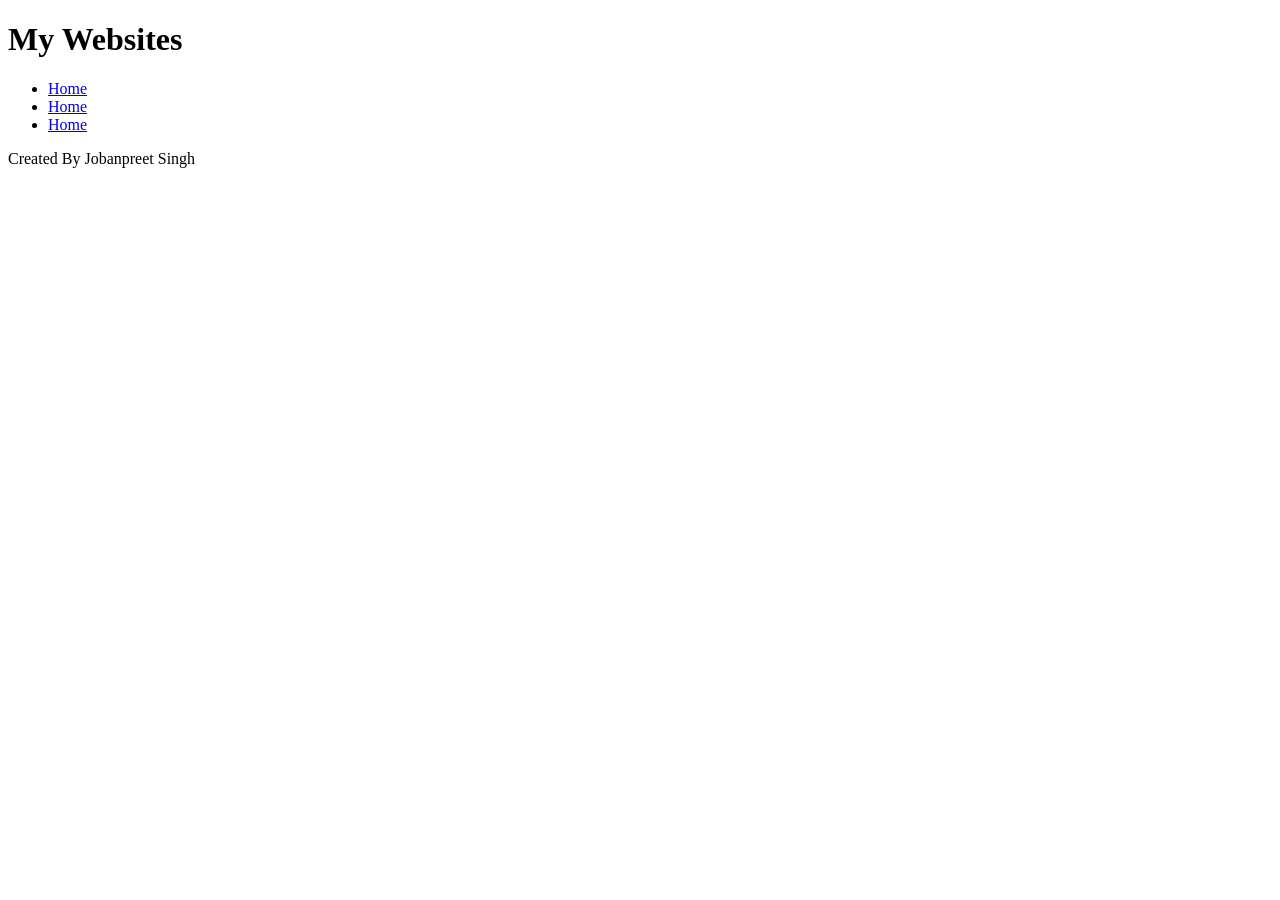
==== index.html @ aeb26b8f "Add page structure" ====
<!DOCTYPE html>
<html lang="en">
    <head>
        <meta charset="UTF-8">
        <meta name="viewpoint" content="width=device-width, initial-scale=1.0">
        <title>Home</title>
    </head>

    <body>

        <header>
            <h1>My Websites</h1>

            <nav>
                <ul>
                    
                <li><a href="index.html">Home</a></li>
                <li><a href="about.html">Home</a></li>
                <li><a href="projects.html">Home</a></li>
                </ul>
            </nav>
        </header>

        <main>

        </main>

        <footer>
            <p>Created By Jobanpreet Singh</p>
        </footer>

    </body>
    
</html>
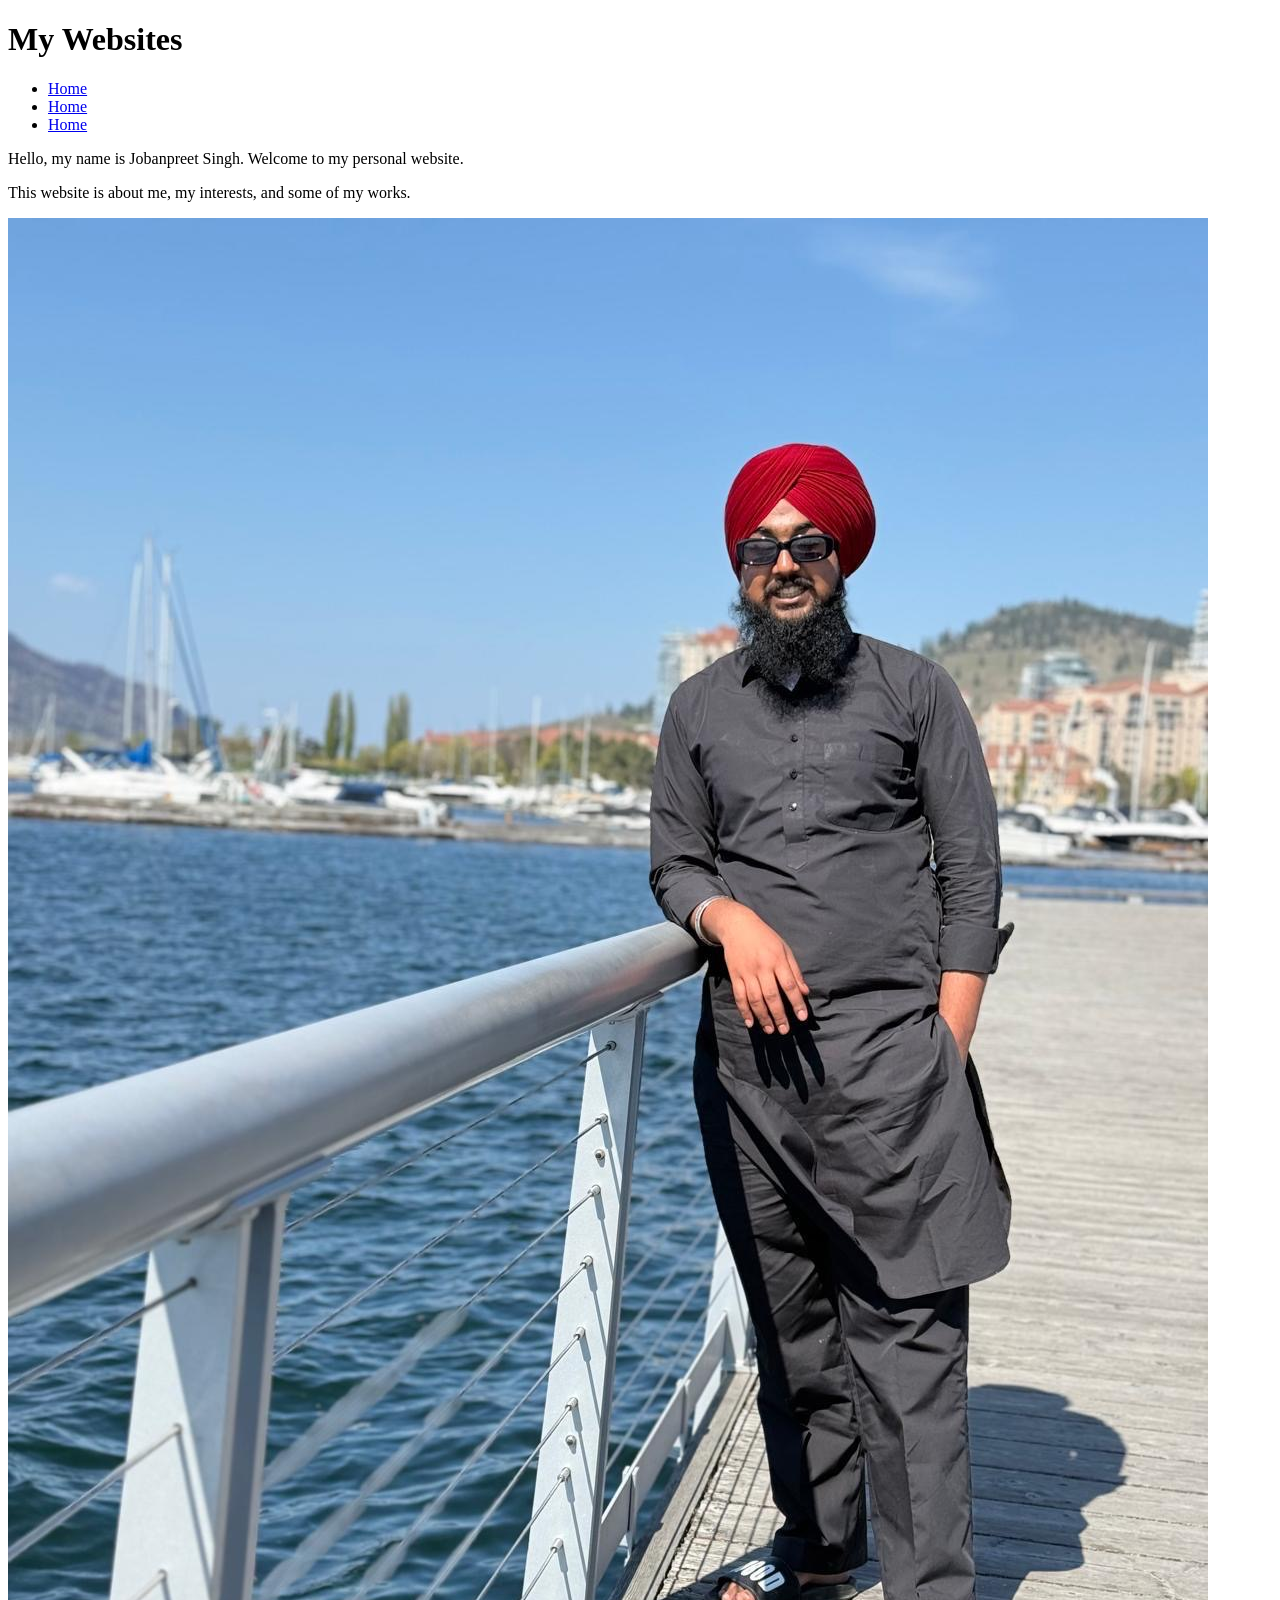
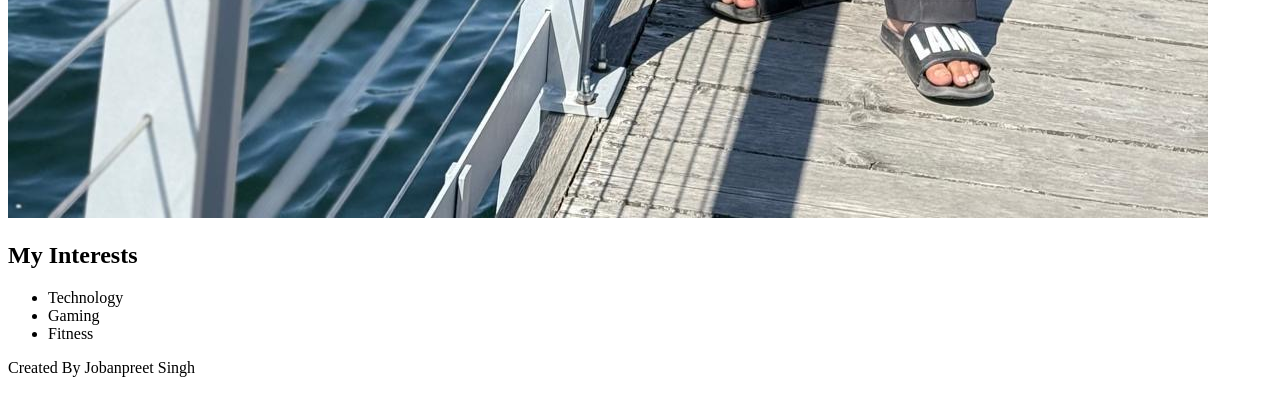
==== commit baab05e8: "Add home page content" ====
--- a/index.html
+++ b/index.html
@@ -22,6 +22,19 @@
         </header>
 
         <main>
+            <p>Hello, my name is Jobanpreet Singh. Welcome to my personal website.</p>
+
+            <p>This website is about me, my interests, and some of my works.</p>
+
+            <img src="images/profile.JPG" alt="Jobanpreet standing outdoors">
+
+            <h2>My Interests</h2>
+
+            <ul>
+                <li>Technology</li>
+                <li>Gaming</li>
+                <li>Fitness</li>
+            </ul>
 
         </main>
 
@@ -30,5 +43,5 @@
         </footer>
 
     </body>
-    
+
 </html>
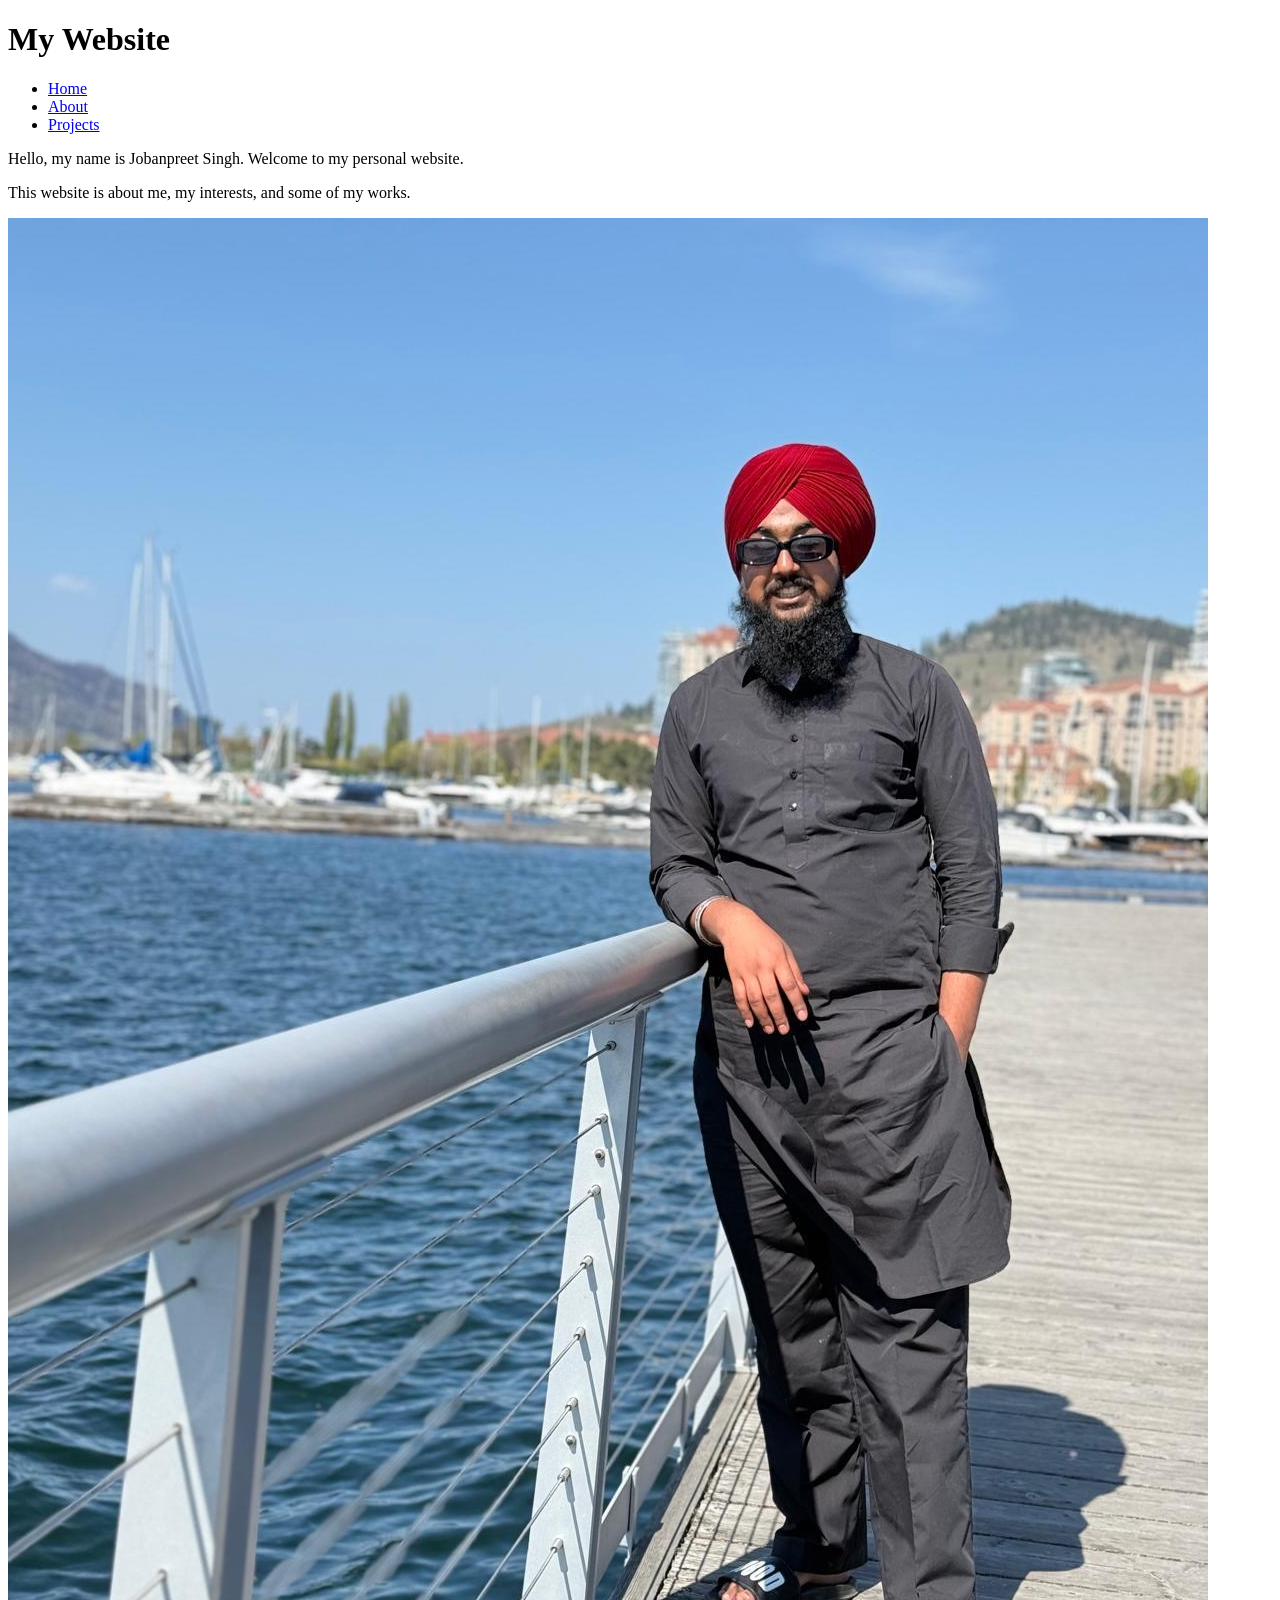
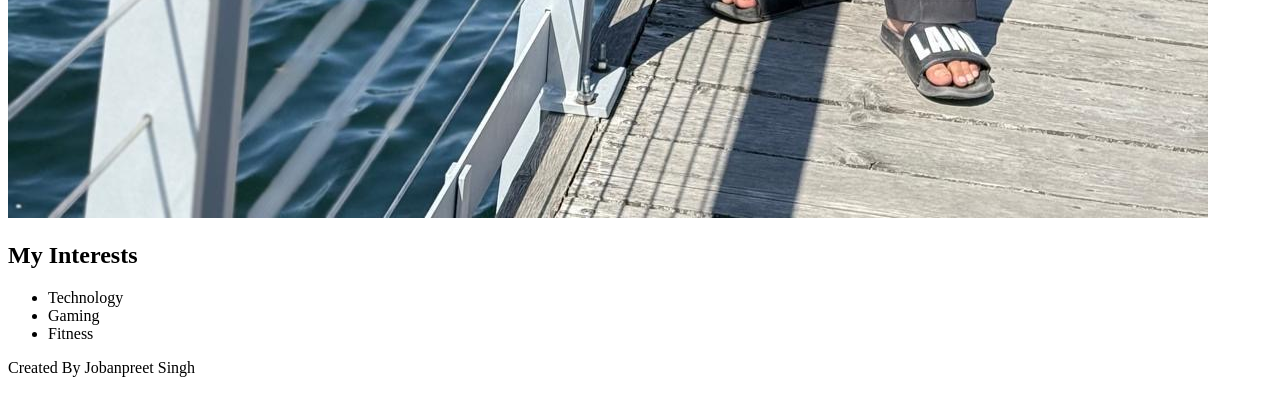
==== commit b65fbc31: "Fixes" ====
--- a/index.html
+++ b/index.html
@@ -9,14 +9,14 @@
     <body>
 
         <header>
-            <h1>My Websites</h1>
+            <h1>My Website</h1>
 
             <nav>
                 <ul>
                     
                 <li><a href="index.html">Home</a></li>
-                <li><a href="about.html">Home</a></li>
-                <li><a href="projects.html">Home</a></li>
+                <li><a href="about.html">About</a></li>
+                <li><a href="projects.html">Projects</a></li>
                 </ul>
             </nav>
         </header>
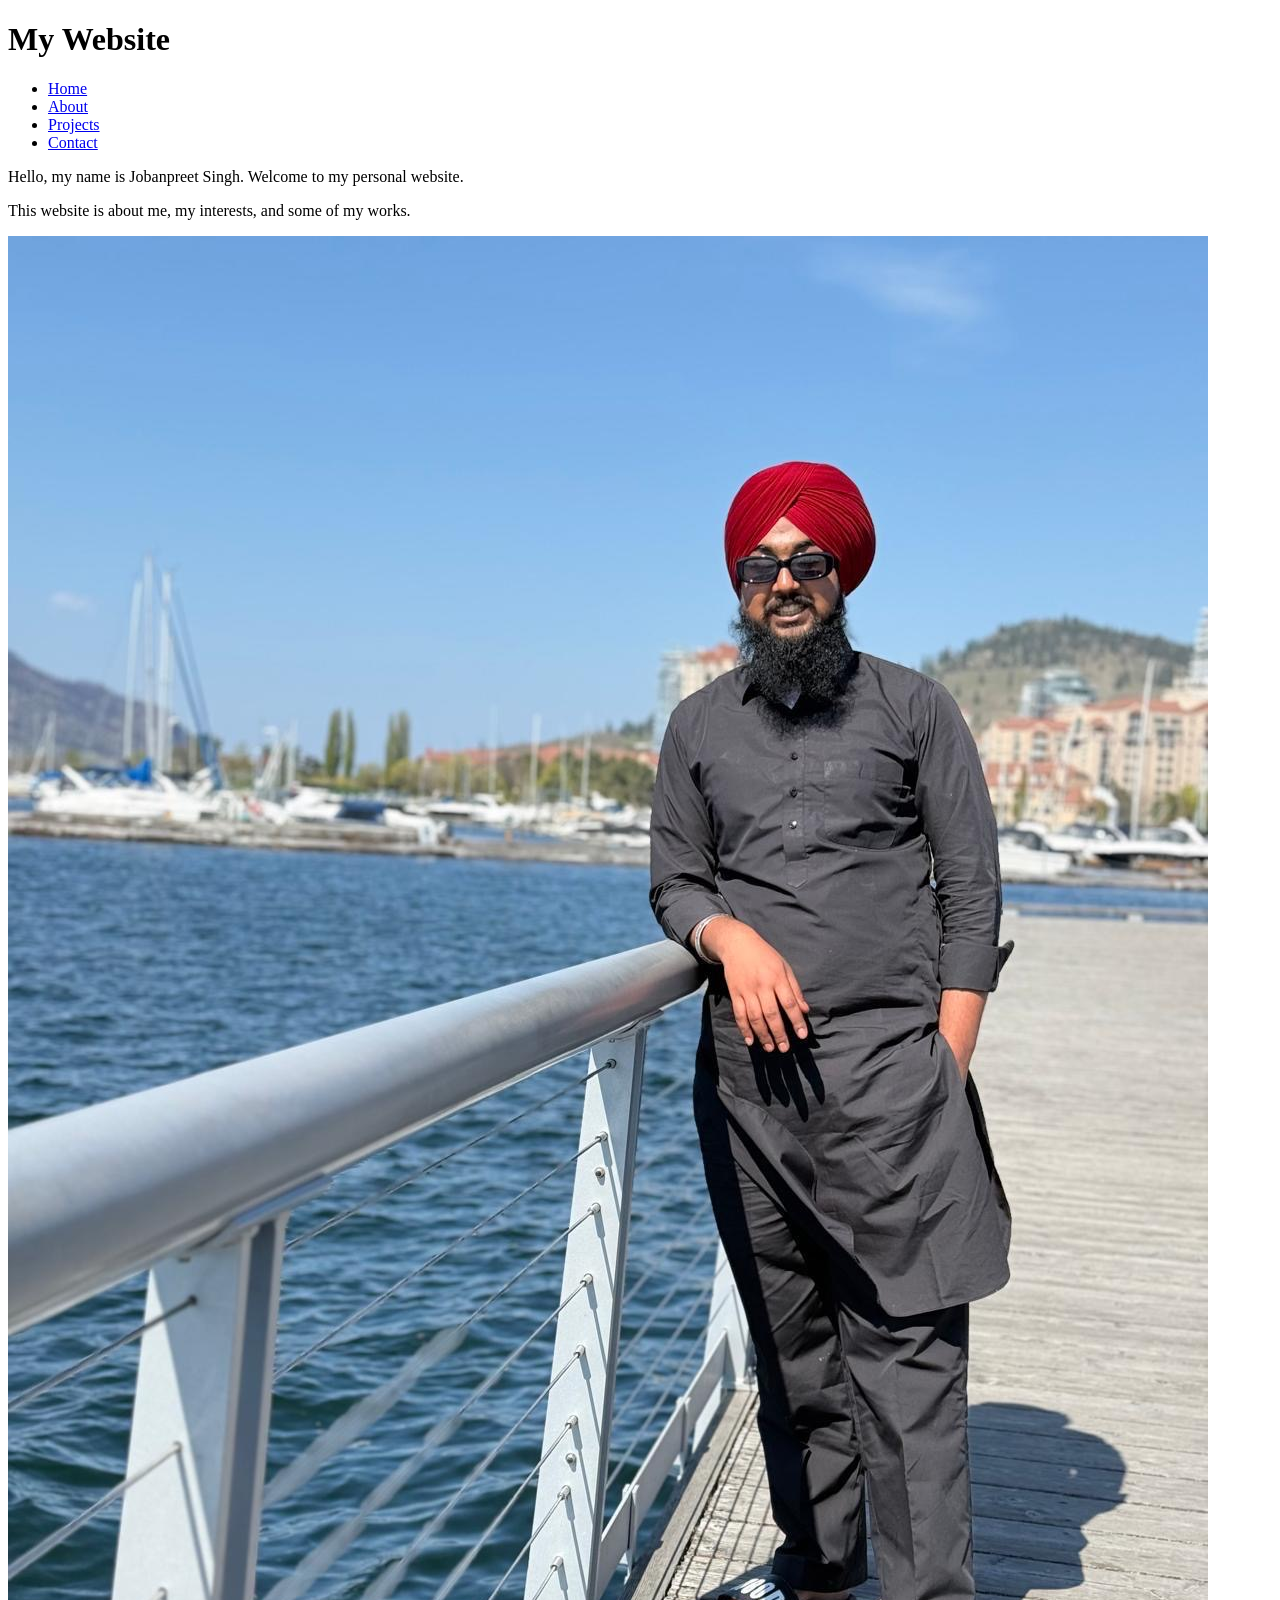
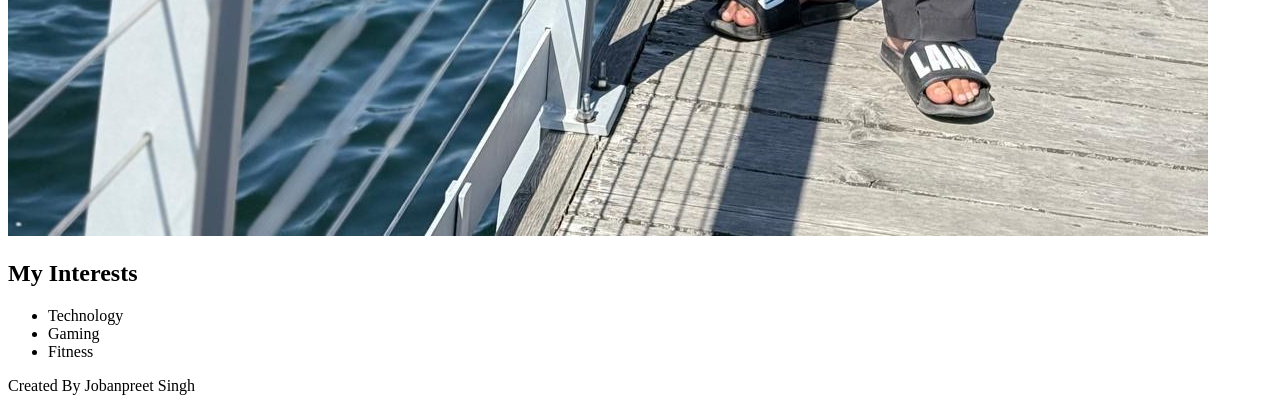
==== commit f2386715: "Corrections and base CSS" ====
--- a/index.html
+++ b/index.html
@@ -2,8 +2,10 @@
 <html lang="en">
     <head>
         <meta charset="UTF-8">
-        <meta name="viewpoint" content="width=device-width, initial-scale=1.0">
+        <meta name="viewport" content="width=device-width, initial-scale=1.0">
         <title>Home</title>
+
+        <ink rel="stylesheet" href="css/styles.css"></ink>
     </head>
 
     <body>
@@ -17,6 +19,7 @@
                 <li><a href="index.html">Home</a></li>
                 <li><a href="about.html">About</a></li>
                 <li><a href="projects.html">Projects</a></li>
+                <li><a href="contact.html">Contact</a></li>
                 </ul>
             </nav>
         </header>
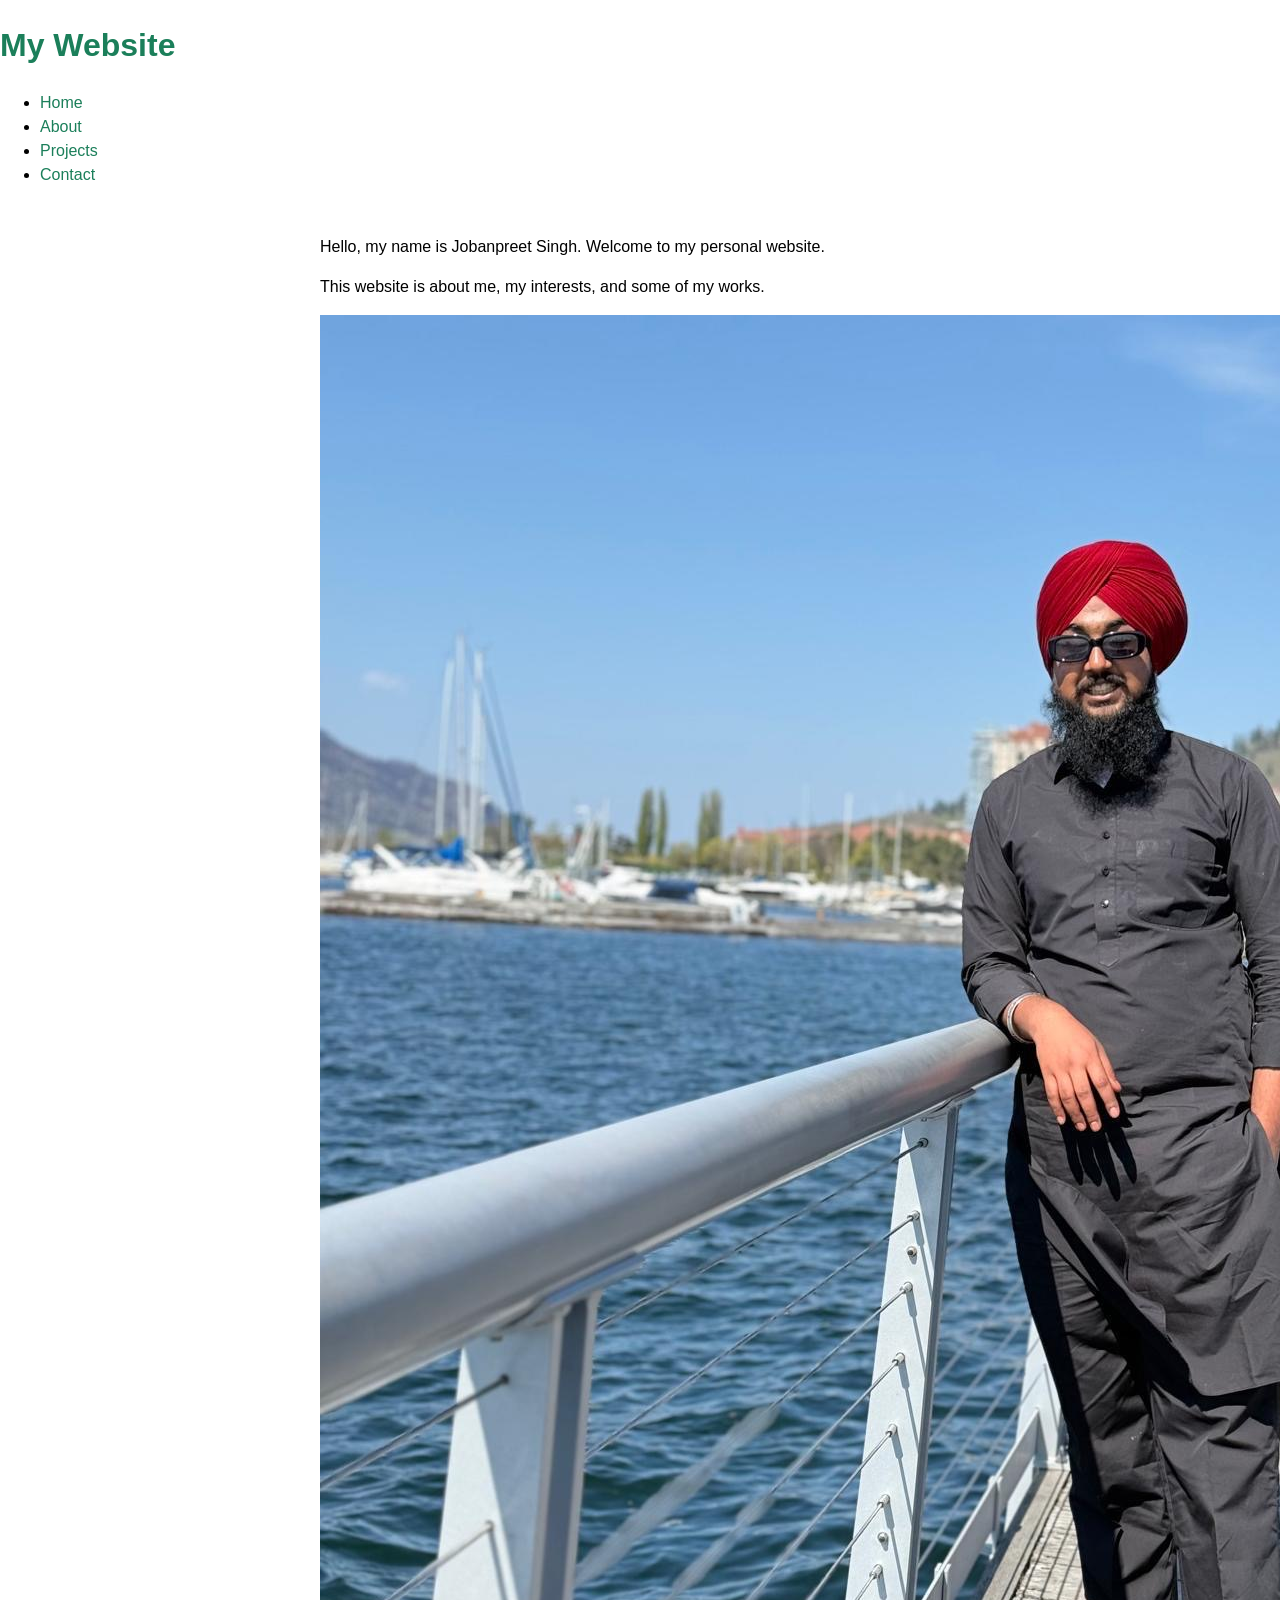
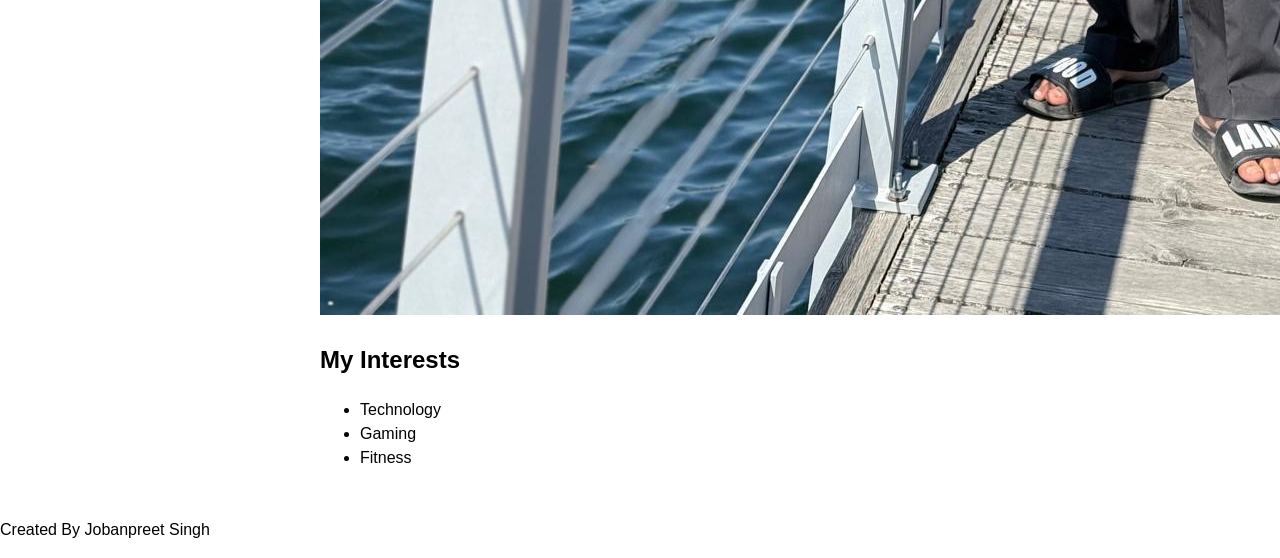
==== commit c563e66b: "errors" ====
--- a/index.html
+++ b/index.html
@@ -5,7 +5,7 @@
         <meta name="viewport" content="width=device-width, initial-scale=1.0">
         <title>Home</title>
 
-        <ink rel="stylesheet" href="css/styles.css"></ink>
+        <link rel="stylesheet" href="css/styles.css"></ink>
     </head>
 
     <body>
--- a/css/styles.css
+++ b/css/styles.css
@@ -0,0 +1,103 @@
+:root {
+    --brand: #1b7f5a;
+    --ink: #12181f;
+    --muted: #6b7885;
+    --space: 1rem;
+}
+
+*, *::before, *::after {
+    box-sizing: border-box;
+}
+
+body {
+    font-family: Arial, Helvetica, sans-serif;
+    color: var(--link);
+    line-height: 1.5;
+    margin: 0;
+}
+
+main {
+    max-width: 42rem;
+    margin: 0 auto;
+    padding: var(--space);
+}
+
+h1 {
+    font-size: 2rem;
+    color: var(--brand);
+}
+
+h2 {
+    font-size: 1.5rem;
+}
+
+nav a {
+    color: var(--brand);
+    text-decoration: none;
+    margin-right: var(--space);
+}
+
+nav a:hover {
+    text-decoration: underline;
+}
+
+nav a:focus {
+    outline: 0.2rem solid var(--brand);
+    outline-offset: 0.2rem;
+}
+
+.card {
+    border: 0.1rem solid var(--muted);
+    border-radius: 0.5rem;
+    padding:var(--space);
+    margin-bottom: var(--space);
+}
+
+input[type="email"] {
+    border-color: var(--brand);
+}
+
+label {
+    color: var(--ink);
+}
+
+input,
+select,
+textarea {
+    width: 100%;
+    padding: var(--space);
+    margin-bottom: var(--space);
+    border: 0.1rem solid var(--muted);
+    border-radius: 0.4rem;
+}
+
+fieldset {
+    border: 0.1rem solid var(--muted);
+    border-radius: 0.4rem;
+    padding: var(--space);
+    margin-bottom: var(--space);
+}
+
+legend {
+    color: var(--brand);
+}
+
+button {
+    background-color: var(--brand);
+    color: white;
+    padding: var(--space);
+    border: none;
+    border-radius: 0.4rem;
+}
+
+button:hover {
+    text-decoration: underline;
+}
+
+button:focus,
+input:focus,
+select:focus,
+textarea:focus {
+    outline: 0.2rem solid var(--brand);
+    outline-offset: 0.2rem;
+}
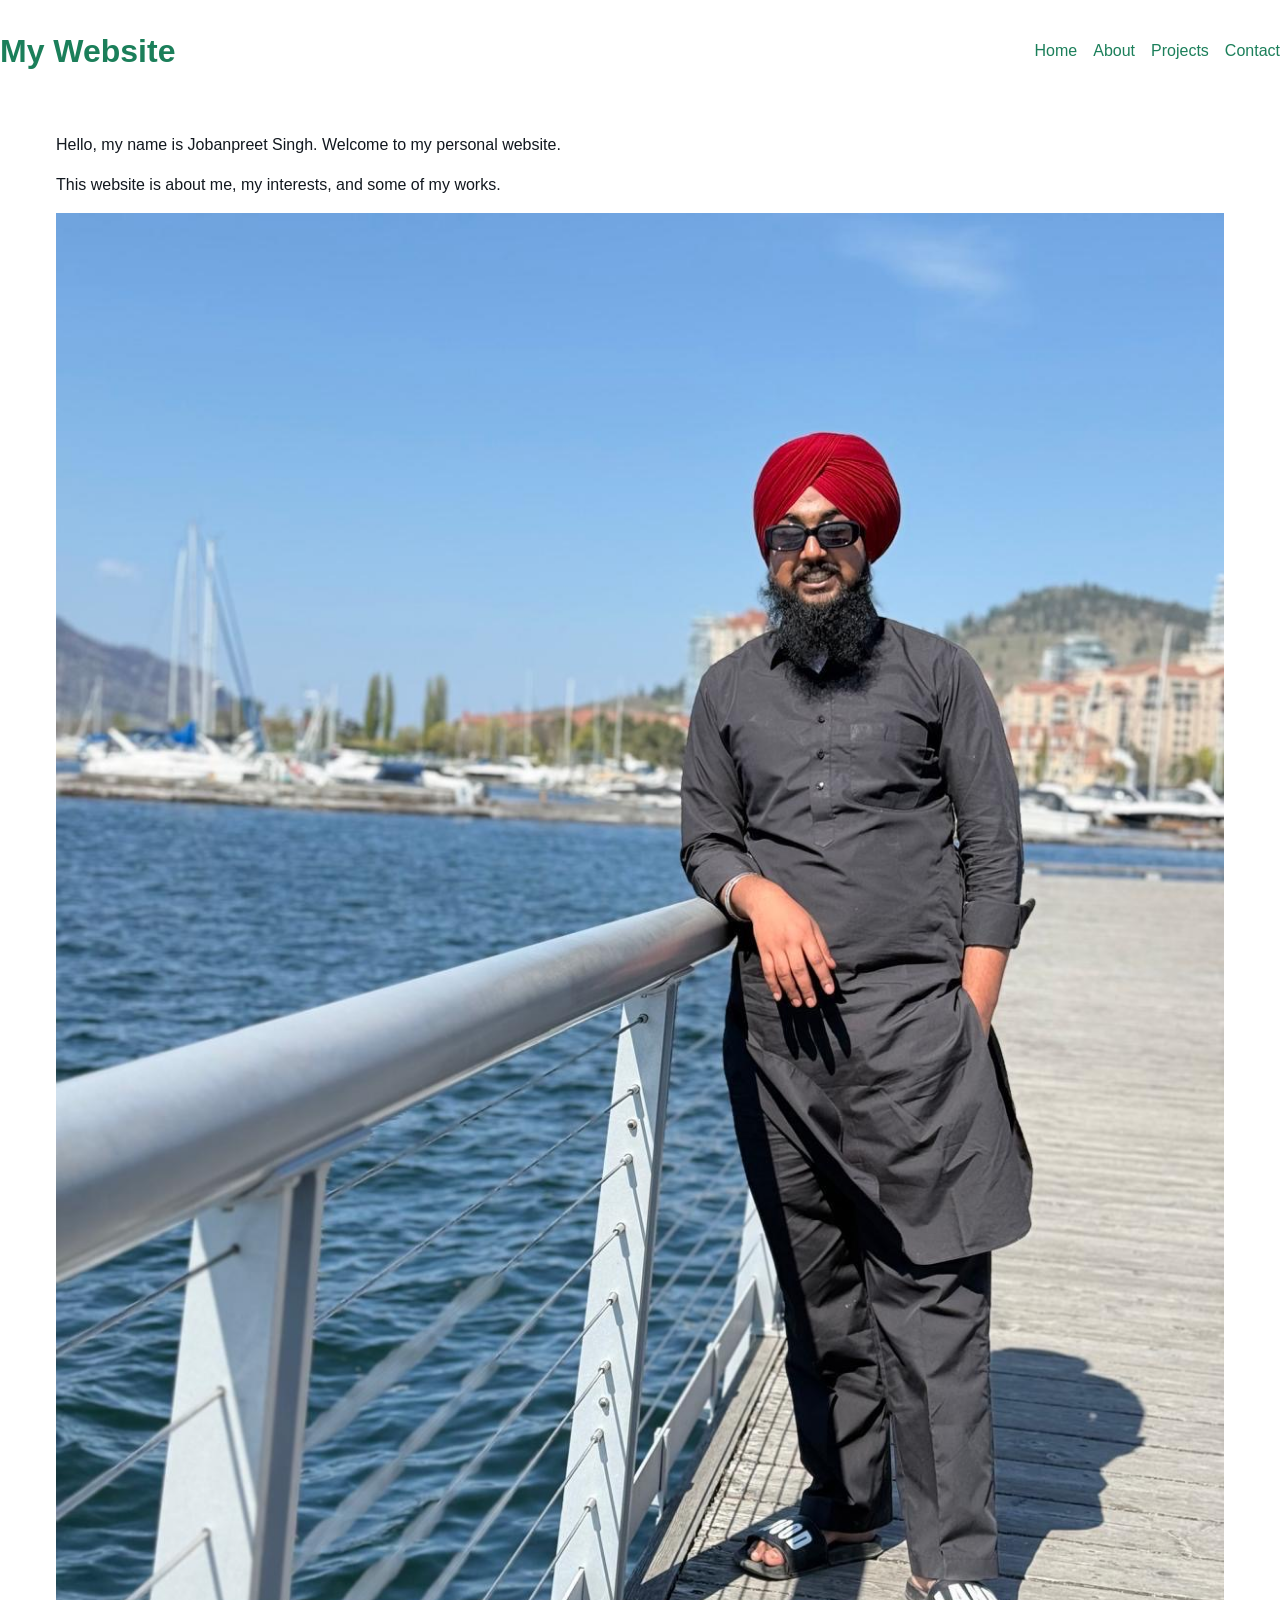
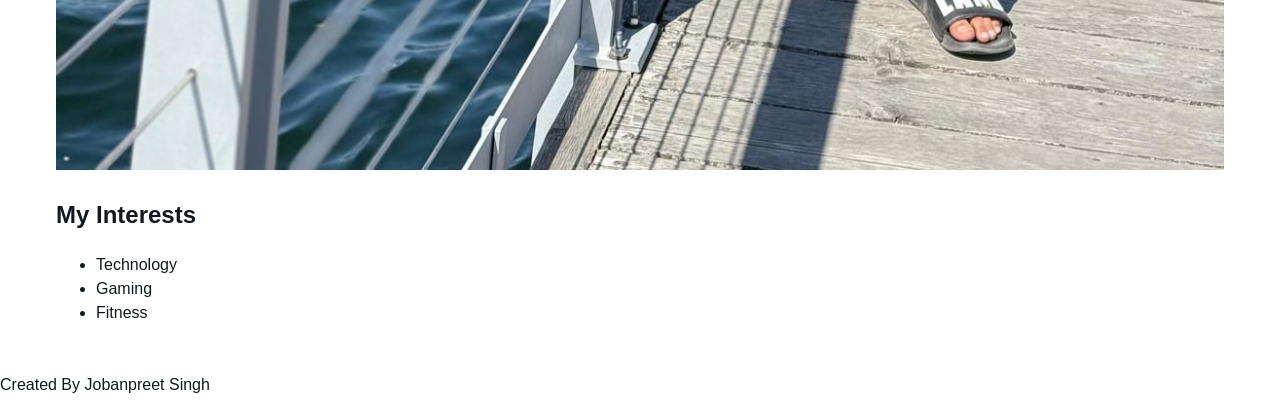
==== commit 5944a35e: "Update HTML for responsive layouts" ====
--- a/index.html
+++ b/index.html
@@ -5,21 +5,20 @@
         <meta name="viewport" content="width=device-width, initial-scale=1.0">
         <title>Home</title>
 
-        <link rel="stylesheet" href="css/styles.css"></ink>
+        <link rel="stylesheet" href="css/styles.css">
     </head>
 
     <body>
 
         <header>
-            <h1>My Website</h1>
+            <nav>
+                <h1>My Website</h1>
 
-            <nav>
                 <ul>
-                    
-                <li><a href="index.html">Home</a></li>
-                <li><a href="about.html">About</a></li>
-                <li><a href="projects.html">Projects</a></li>
-                <li><a href="contact.html">Contact</a></li>
+                    <li><a href="index.html">Home</a></li>
+                    <li><a href="about.html">About</a></li>
+                    <li><a href="projects.html">Projects</a></li>
+                    <li><a href="contact.html">Contact</a></li>
                 </ul>
             </nav>
         </header>
@@ -29,7 +28,7 @@
 
             <p>This website is about me, my interests, and some of my works.</p>
 
-            <img src="images/profile.JPG" alt="Jobanpreet standing outdoors">
+            <img src="images/profile.JPG" alt="Jobanpreet Standing outdoors" width="1200" height="1600">
 
             <h2>My Interests</h2>
 
--- a/css/styles.css
+++ b/css/styles.css
@@ -11,7 +11,7 @@
 
 body {
     font-family: Arial, Helvetica, sans-serif;
-    color: var(--link);
+    color: var(--ink);
     line-height: 1.5;
     margin: 0;
 }
@@ -31,10 +31,24 @@
     font-size: 1.5rem;
 }
 
+nav {
+    display: flex;
+    flex-direction: column;
+    align-items: flex-start;
+    gap: 1rem;
+}
+
+nav ul {
+    display: flex;
+    flex-wrap: wrap;
+    gap: 1rem;
+    list-style: none;
+    padding: 0;
+}
+
 nav a {
     color: var(--brand);
-    text-decoration: none;
-    margin-right: var(--space);
+    text-decoration: none;;
 }
 
 nav a:hover {
@@ -50,7 +64,12 @@
     border: 0.1rem solid var(--muted);
     border-radius: 0.5rem;
     padding:var(--space);
-    margin-bottom: var(--space);
+}
+
+.cards {
+    display: grid;
+    gap: 1rem;
+    grid-template-columns: 1fr;
 }
 
 input[type="email"] {
@@ -100,4 +119,64 @@
 textarea:focus {
     outline: 0.2rem solid var(--brand);
     outline-offset: 0.2rem;
+}
+
+img {
+    max-width: 100%;
+    height: auto;
+}
+
+table {
+    width: 100%;
+    border-collapse: collapse;
+    margin-top: var(--space);
+}
+
+caption {
+    font-size: 1.5rem;
+    margin-bottom: var(--space);
+}
+
+th,
+td {
+    padding: 0.25rem;
+    border: 0.1rem solid var(--muted);
+    text-align: left;
+    overflow-wrap: anywhere;
+}
+
+th {
+    color: var(--ink);
+}
+
+.about-layout {
+    display: grid;
+    grid-template-columns: 1fr;
+    gap: 1rem;
+}
+
+@media (min-width: 38rem) {
+    nav {
+        flex-direction: row;
+        justify-content: space-between;
+        align-items: center;
+    }
+
+    .cards {
+        grid-template-columns: repeat(2, 1fr);
+    }
+
+    .about-layout {
+        grid-template-columns: 2fr 1fr;
+    }
+}
+
+@media (min-width: 58rem) {
+    main {
+        max-width: 75rem;
+    }
+
+    .cards {
+        grid-template-columns: repeat(3, 1fr);
+    }
 }
